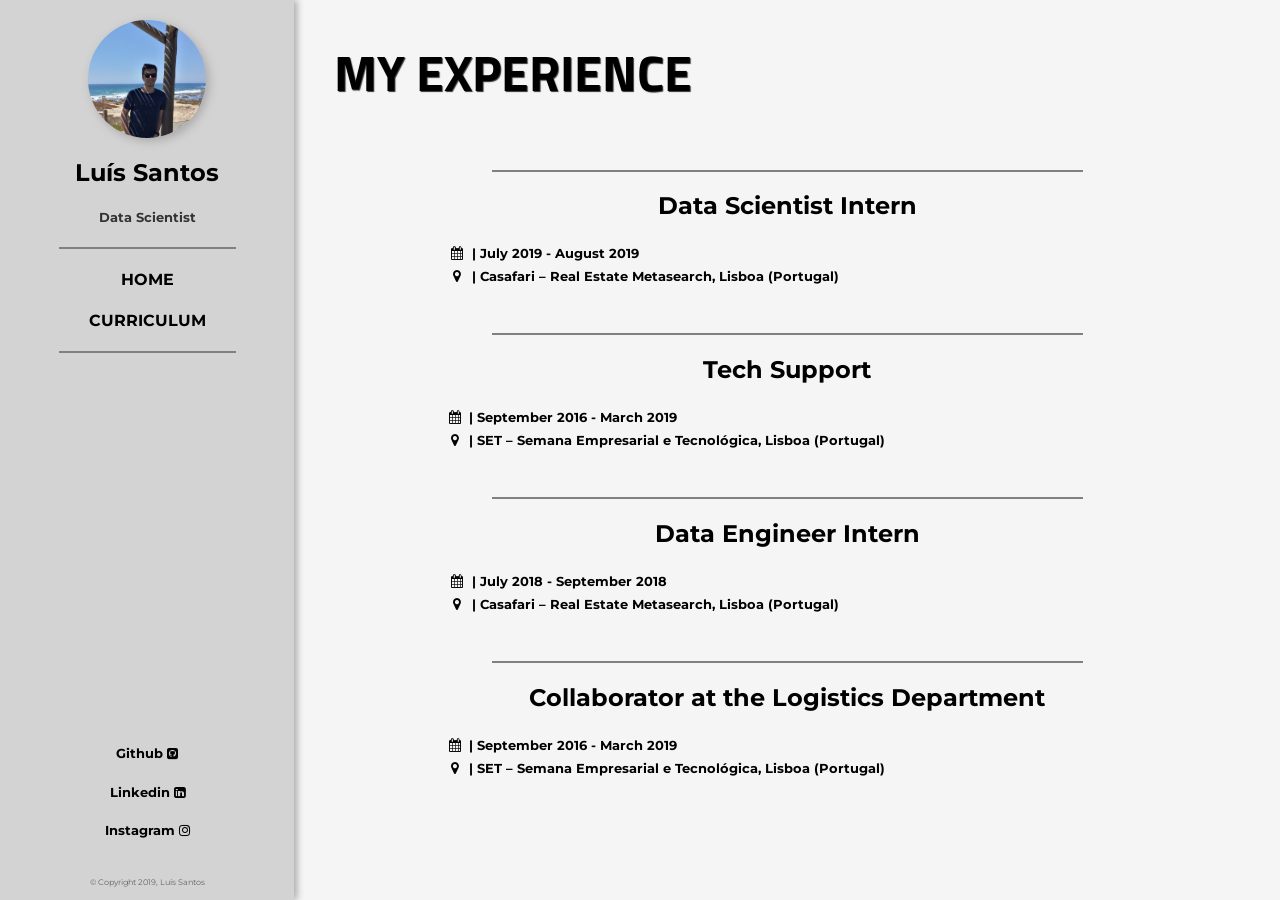
==== curriculo.html @ 82df2c7d "initial commit" ====
<!DOCTYPE html>

<html>
    <head>
        <meta name="viewport" content="width=device-width, initial-scale=1.0">
        <link rel="stylesheet" type="text/css" href="style2.css">
        <link href="https://fonts.googleapis.com/css?family=Montserrat" rel="stylesheet">
        <link href="https://fonts.googleapis.com/css?family=Titillium+Web&display=swap" rel="stylesheet">
        <link href="https://cdnjs.cloudflare.com/ajax/libs/font-awesome/4.7.0/css/font-awesome.min.css" rel="stylesheet">
    </head>
    <body>
        <div class="sidebar">
            <img id="self_photo" src="me.jpg">
            <h2 id="name" style="text-align: center">
                Luís Santos
            </h1>
            <h5 id="position" style="text-align: center; color:#333333">
                Data Scientist
            </h5>
            <hr>
            <div class="tabs">
                <h4 class="tab_links">
                    <a href="index.html">HOME</a>
                </h4>
                <h4 class="tab_links">
                    <a href="curriculo.html">CURRICULUM</a>
                </h4>
            </div>
            <hr>
            <div class="outlinks">
                <h5 class="links">
                    <a class="links_text" target="_blank" href="https://github.com/lfilipemsantos">Github</a>
                    <a class="links_icon" target="_blank" href="https://github.com/lfilipemsantos">
                        <i class="fa fa-github-square"></i>
                    </a>
                </h5>
                <h5 class="links">
                    <a class="links_text" target="_blank" href="https://linkedin.com/in/lfilipemsantos">Linkedin</a>
                    <a class="links_icon" target="_blank" href="https://linkedin.com/in/lfilipemsantos">
                        <i class="fa fa-linkedin-square"></i>
                    </a>
                </h5>
                <h5 class="links">
                    <a class="links_text" target="_blank" href="https://instagram.com/lfilipemsantos">Instagram</a>
                    <a class="links_icon" target="_blank" href="https://instagram.com/lfilipemsantos">
                        <i class="fa fa-instagram"></i>
                    </a>
                </h5>
            </div>
        </div>
        <div class="main">
            <h1 class="header_title">
                MY EXPERIENCE
            </h1>
            <div class="content" style="width:100%; margin-left: auto; margin-right: auto;">
                <hr>
                <div class="activity">
                    <h2 class="activity_title">
                        Data Scientist Intern
                    </h2>
                    <table style="width:100%; text-align: left;">
                        <tr>
                            <th style="text-align: center;"> 
                                <small class="activity_info">
                                    <i class="fa fa-calendar"></i>
                                </small>
                            </th>
                            <th> 
                                <small class="activity_info">
                                    | July 2019 - August 2019
                                </small>
                            </th>
                        </tr>
                        <tr>
                            <th style="text-align: center;"> 
                                <small class="activity_info">
                                    <i class="fa fa-map-marker"></i>
                                </small>
                            </th>
                            <th> 
                                <small class="activity_info">
                                        | Casafari – Real Estate Metasearch, Lisboa (Portugal)
                                </small>
                            </th>
                        </tr>
                    </table>
                </div>
                <hr>
                <div class="activity">
                    <h2 class="activity_title">
                        Tech Support
                    </h2>
                    <table style="width:100%; text-align: left;">
                        <tr>
                            <th style="text-align: center;"> 
                                <small class="activity_info">
                                    <i class="fa fa-calendar"></i>
                                </small>
                            </th>
                            <th> 
                                <small class="activity_info">
                                    | September 2016 - March 2019
                                </small>
                            </th>
                        </tr>
                        <tr>
                            <th style="text-align: center;"> 
                                <small class="activity_info">
                                    <i class="fa fa-map-marker"></i>
                                </small>
                            </th>
                            <th> 
                                <small class="activity_info">
                                        | SET – Semana Empresarial e Tecnológica, Lisboa (Portugal)
                                </small>
                            </th>
                        </tr>
                    </table>
                </div>
                <hr>
                <div class="activity">
                    <h2 class="activity_title">
                        Data Engineer Intern
                    </h2>
                    <table style="width:100%; text-align: left;">
                        <tr>
                            <th style="text-align: center;"> 
                                <small class="activity_info">
                                    <i class="fa fa-calendar"></i>
                                </small>
                            </th>
                            <th> 
                                <small class="activity_info">
                                    | July 2018 - September 2018
                                </small>
                            </th>
                        </tr>
                        <tr>
                            <th style="text-align: center;"> 
                                <small class="activity_info">
                                    <i class="fa fa-map-marker"></i>
                                </small>
                            </th>
                            <th> 
                                <small class="activity_info">
                                        | Casafari – Real Estate Metasearch, Lisboa (Portugal)
                                </small>
                            </th>
                        </tr>
                    </table>
                </div>
                <hr>
                <div class="activity">
                    <h2 class="activity_title">
                        Collaborator at the Logistics Department
                    </h2>
                    <table style="width:100%; text-align: left;">
                        <tr>
                            <th style="text-align: center;"> 
                                <small class="activity_info">
                                    <i class="fa fa-calendar"></i>
                                </small>
                            </th>
                            <th> 
                                <small class="activity_info">
                                    | September 2016 - March 2019
                                </small>
                            </th>
                        </tr>
                        <tr>
                            <th style="text-align: center;"> 
                                <small class="activity_info">
                                    <i class="fa fa-map-marker"></i>
                                </small>
                            </th>
                            <th> 
                                <small class="activity_info">
                                        | SET – Semana Empresarial e Tecnológica, Lisboa (Portugal)
                                </small>
                            </th>
                        </tr>
                    </table>
                </div>
            </div>
        </div>
        
        <footer class="copyright">
                <small>&copy; Copyright 2019, Luís Santos</small>
        </footer>
    </body>
</html>
---- style2.css ----
::-webkit-scrollbar {
    display: none;
}

.sidebar {
    float:left;
    position:fixed; 
    background-color:lightgrey; 
    width:23%; 
    height:100%;
    box-shadow: 3px 0px 7px darkgray;
    overflow: hidden;
}

.main{
    z-index:-1000;
    right:0; 
    position: absolute; 
    width: 77%; 
    height: 100%;
}

body {
    margin:0;
    background-color: whitesmoke;
    font-family: Montserrat;
}

#self_photo {
    display: block;
    margin-top: 20px;
    margin-left: auto;
    margin-right: auto; 
    width: 40%;
    border-radius: 50%;
    box-shadow: 3px 3px 10px darkgray;
}

@media only screen and (max-width:620px) {
/* For mobile phones: */
    .sidebar, .main, .copyright, .outlinks {
        width:100% !important;
        float: none !important;
        position: static !important;
    }
    .sidebar {
        box-shadow: 0px 3px 7px darkgray;
    }
    #self_photo {
        width: 30%;
    }
    .links_text {
        display: none;
    }
    .links {
        display: inline-block;
        font-size: 35px;
        padding: 8px;
    }
    footer {
        bottom: 0px !important;
        margin-top: 10px;
    }
    .links_icon:hover {
        cursor: pointer;
    }
    .outlinks{
        max-height: 100px;
        margin-bottom: 25px;
    }
}

@media only screen and (max-height:500px) {
    /* For mobile phones: */
        #self_photo {
            width: 25%
        }
        .links_text {
            display: none;
        }
        .links {
            display: inline-block;
            position:static;
            font-size: 20px;
        }
        .outlinks{
            max-height: 50px;
            margin-bottom: 10px;
        }
        .links_icon:hover {
            cursor: pointer;
        }
        footer {
            font-size: 10px;
        }
        .tab_links {
            font-size: 13px;
        }
        #name {
            margin-top: 12px;
            margin-bottom:12px;
        }
        #position {
            margin: 12px;
            font-size: 10px
        }
    }

a {
    color: rgb(0, 0, 0);
    text-decoration: none;
}

h5 {
    text-align: center
}
.header_title {
    font-family: 'Titillium Web', sans-serif;
    margin-left: 40px;
    font-weight: bolder;
    font-size: 50px;
    text-shadow: 0.5px 0.5px 1px #333333;
}
.main_text {
    width: 80%;
    margin-left: auto;
    margin-right: auto;
    margin-bottom: 20px;
    text-align: justify;
    text-justify: inter-word;

}
a:hover {
    color: rgb(100, 100, 100) !important;
    cursor: pointer;
}

footer {    
    float:left;
    position:fixed;
    bottom: 5px;
    text-align: center;
    font-size: 10px;
    width: 23%;
    height: 20px;
    color: rgb(100, 100, 100);
}


.outlinks {
    position: absolute;
    bottom: 40px;
    width: 100%;
    text-align: center;
}

h4.tab_links {
    text-align: center;
    width: 100%;
    color: whitesmoke;
}

.tabs {
    width: 100%;
}

hr {
    border: none;
    width: 60%;
    height: 2px;
    background-color: gray;
}

.facts_block {
    margin-left: auto;
    margin-right: auto;
    width: 95%;
    text-align:center;
}

.square_fact {
    display: inline-block;
    background: lightgray;
    width: 20vw;
    height: 20vw;
    margin: 10px;
    box-shadow: 2px 2px 7px darkgray;
    border-radius:5px;
}
  


.content {
    margin-top:60px;
}

.activity {
    margin-left: auto;
    margin-right: auto;
    margin-bottom: 45px;
    width: 70%;
}

.activity_title {
    width: 100%;
    text-align: center;
}

.activity_info {
    width: 100%;
    text-align: center;
}
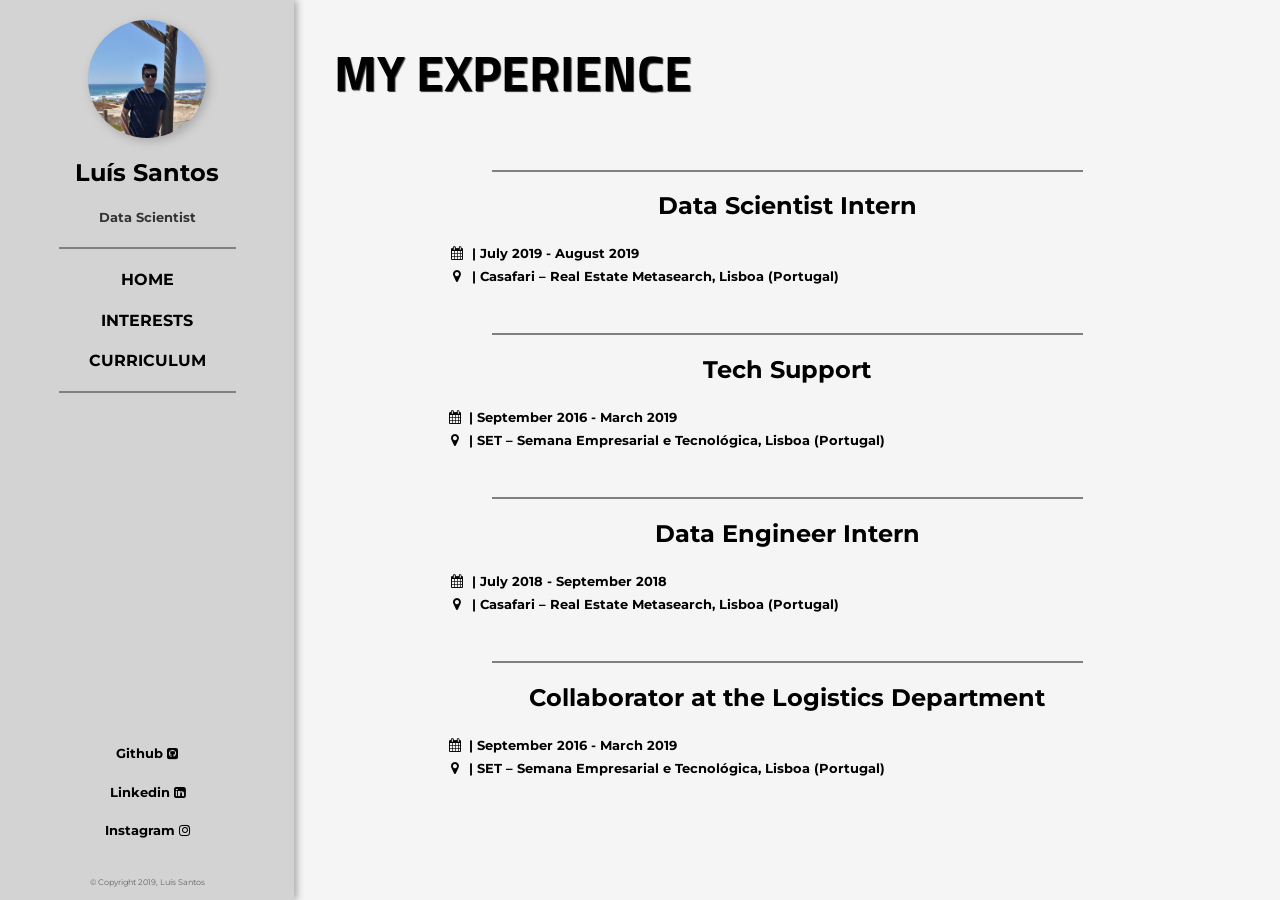
==== commit fc0b6626: "Added new sections" ====
--- a/curriculo.html
+++ b/curriculo.html
@@ -21,6 +21,9 @@
             <div class="tabs">
                 <h4 class="tab_links">
                     <a href="index.html">HOME</a>
+                </h4>
+                <h4 class="tab_links">
+                    <a href="index.html">INTERESTS</a>
                 </h4>
                 <h4 class="tab_links">
                     <a href="curriculo.html">CURRICULUM</a>
--- a/style2.css
+++ b/style2.css
@@ -12,12 +12,28 @@
     overflow: hidden;
 }
 
+.topnav {
+    display: none;
+}
+
 .main{
     z-index:-1000;
     right:0; 
     position: absolute; 
     width: 77%; 
     height: 100%;
+}
+
+#name {
+    text-align: center;
+}
+
+#ham_button {
+    display: none;
+}
+
+#position {
+    text-align: center;
 }
 
 body {
@@ -36,7 +52,7 @@
     box-shadow: 3px 3px 10px darkgray;
 }
 
-@media only screen and (max-width:620px) {
+@media only screen and (max-width:1000px) {
 /* For mobile phones: */
     .sidebar, .main, .copyright, .outlinks {
         width:100% !important;
@@ -45,35 +61,72 @@
     }
     .sidebar {
         box-shadow: 0px 3px 7px darkgray;
-    }
+        height: auto;
+    }
+
+    .tab_links, .outlinks, .tab_dividers {
+        display: none;
+    }
+    
+    .bodymovinanim {
+        display: block;
+        float: right;
+        position: absolute;
+        margin-top: 5%;
+        margin-left: 75%;
+        width: 10% ;
+    }
+
     #self_photo {
-        width: 30%;
-    }
+        width: 12%;
+        margin-left: 10%;
+        margin-right: 6%;
+        float:left;
+    }
+    #name {
+        position: relative;
+        margin-top: 5%;
+        margin-left: 10%;
+        margin-bottom: 0%;
+        text-align: left;
+    }
+
+    #position {
+        position: relative;
+        margin-bottom: 5%;
+        margin-top: 1%;
+        margin-left: 10%;
+        text-align: left;
+    }
+
     .links_text {
         display: none;
     }
+
     .links {
         display: inline-block;
         font-size: 35px;
         padding: 8px;
     }
+
     footer {
         bottom: 0px !important;
         margin-top: 10px;
     }
+
     .links_icon:hover {
         cursor: pointer;
     }
+
     .outlinks{
         max-height: 100px;
         margin-bottom: 25px;
     }
 }
-
+/*
 @media only screen and (max-height:500px) {
-    /* For mobile phones: */
         #self_photo {
-            width: 25%
+            width: 25%;
         }
         .links_text {
             display: none;
@@ -104,7 +157,13 @@
             margin: 12px;
             font-size: 10px
         }
-    }
+        .sidebar {
+            display: none;
+        }
+        .topnav {
+            display: block;
+        }
+}*/
 
 a {
     color: rgb(0, 0, 0);
@@ -121,15 +180,7 @@
     font-size: 50px;
     text-shadow: 0.5px 0.5px 1px #333333;
 }
-.main_text {
-    width: 80%;
-    margin-left: auto;
-    margin-right: auto;
-    margin-bottom: 20px;
-    text-align: justify;
-    text-justify: inter-word;
-
-}
+
 a:hover {
     color: rgb(100, 100, 100) !important;
     cursor: pointer;
@@ -210,3 +261,59 @@
     width: 100%;
     text-align: center;
 }
+
+#home {
+    background-color: rgb(100, 100, 100);
+}
+
+#interests {
+    background-color: sandybrown;
+}
+
+#projects {
+    background-color: silver;
+}
+
+#experience {
+    background-color: skyblue;
+}
+
+/*  mobile navigation */
+/*
+.topnav {
+    overflow: hidden;
+    background-color: #333;
+    position: relative;
+
+  }
+  
+  .topnav #myLinks {
+    display: none;
+  }
+  
+  .topnav a {
+    color: white;
+    padding: 14px 16px;
+    text-decoration: none;
+    font-size: 17px;
+    display: block;
+  }
+  
+  .topnav a.icon {
+    background: black;
+    display: block;
+    position: absolute;
+    right: 0;
+    top: 0;
+  }
+  
+  .topnav a:hover {
+    background-color: #ddd;
+    color: black;
+  }
+  
+  .active {
+    background-color: white;
+    color: white;
+  }
+  */
